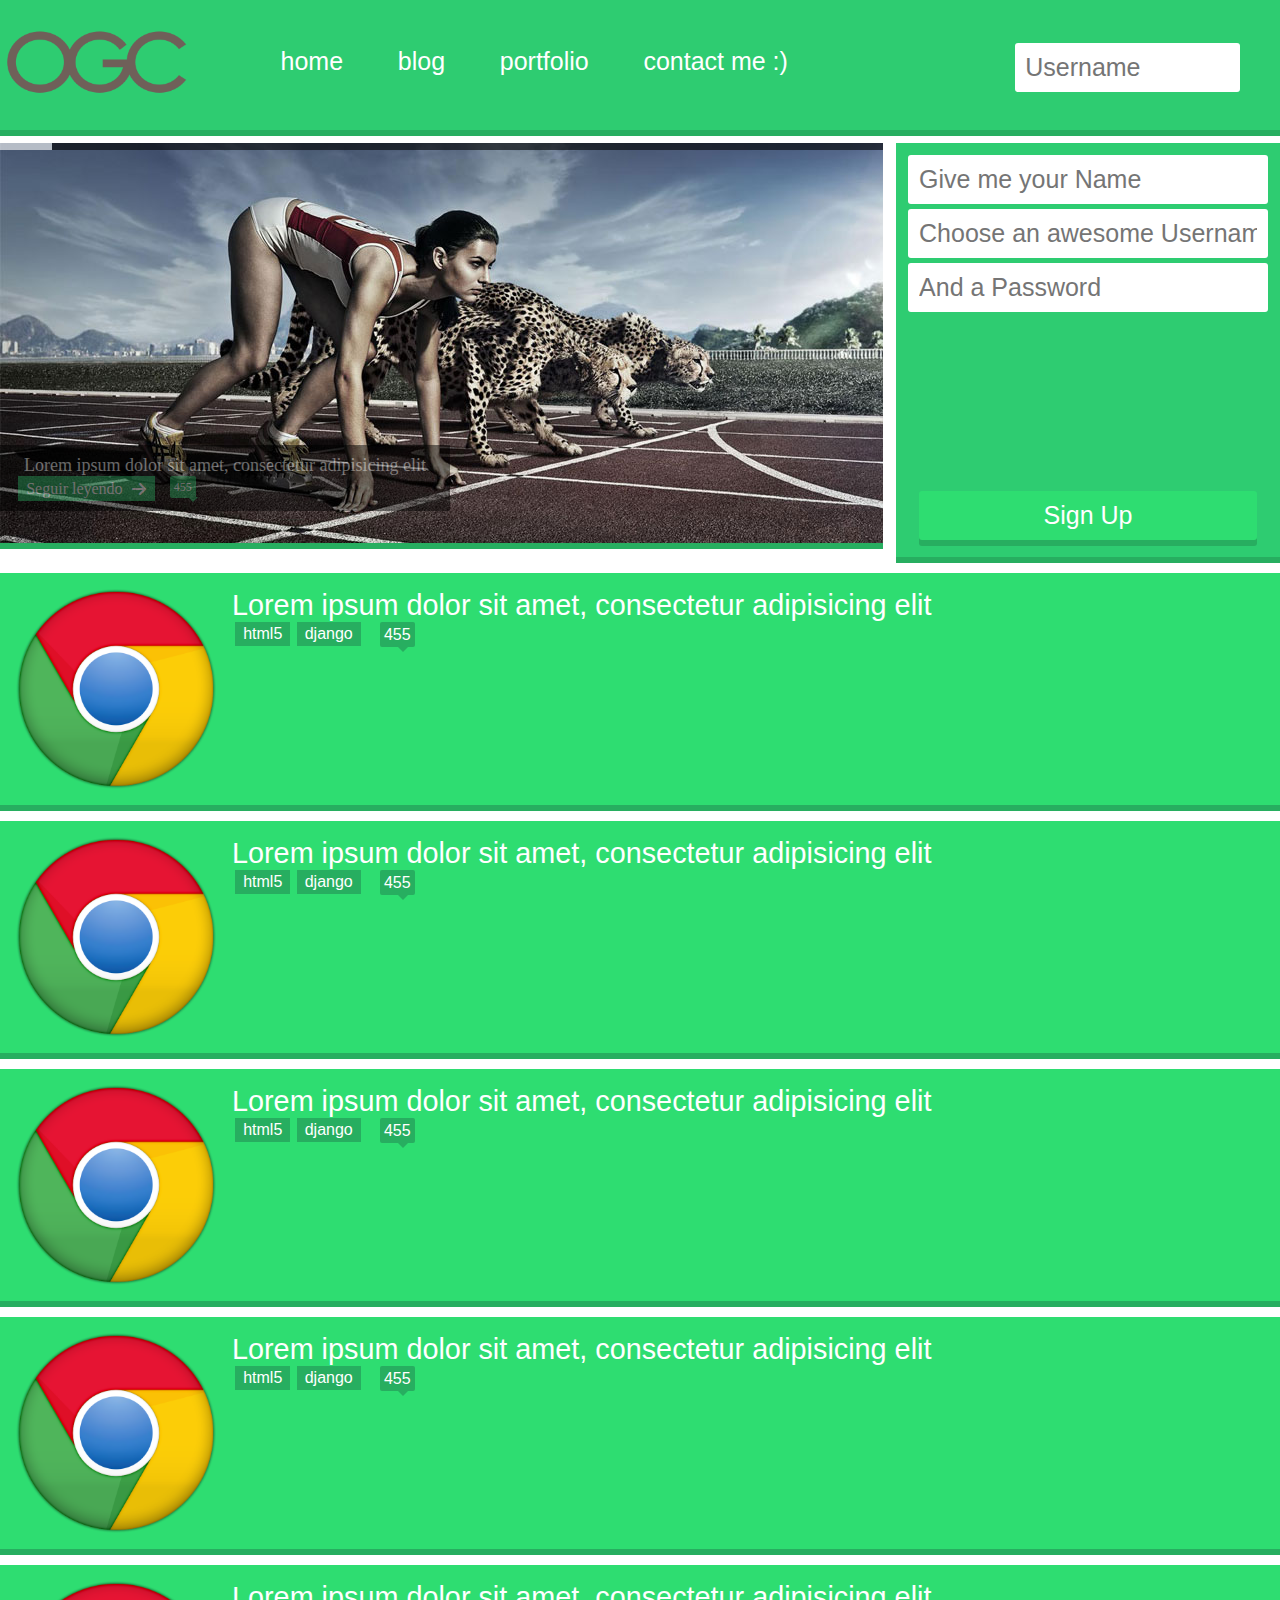
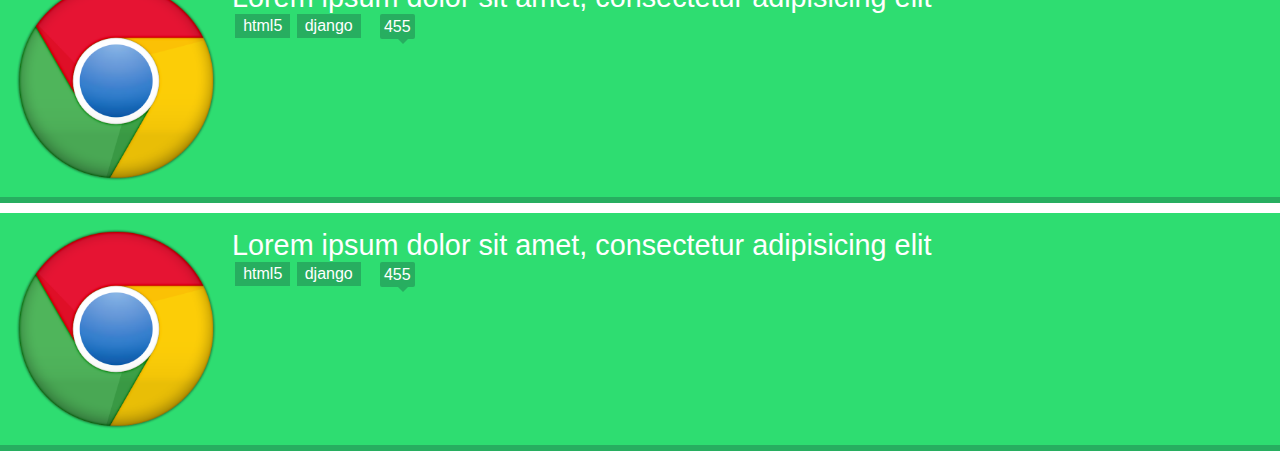
==== index.html @ 575d7acd "adasd" ====
<!doctype html>
<html lang="en">
<head>
	<meta charset="UTF-8">
	<title>Home</title>
	<link rel="shortcut icon" href="img/favicon.ico" type="image/x-icon" />
	<script src="prefixfree.min.js"></script>
	<link rel="stylesheet" href="normalize.css">
	<link rel="stylesheet" href="estilos.css">
	
	<script src="js/modernizr.custom.js"></script>
	<meta http-equiv="X-UA-Compatible" content="IE=edge,chrome=1">
		<link rel="stylesheet" href="css/iview.css" />
		<link rel="stylesheet" href="css/skin 4/style.css" />
		<script src="js/jquery-1.7.1.min.js"></script>
		<script src="//ajax.googleapis.com/ajax/libs/jquery/1.10.2/jquery.min.js"></script>
		<script type="text/javascript" src="js/raphael-min.js"></script>
		<script type="text/javascript" src="js/jquery.easing.js"></script>
		<script src="js/iview.js"></script>
		<link rel="stylesheet" href="responsive nav/responsive-nav.css">
    <script src="responsive nav/responsive-nav.js"></script>
    <script src="js/codigo.js"></script>
</head>
<body>
	<header>
		<figure>
			<img src="logo.png" alt="">
		</figure>
		<div id="navegacion">
			<nav class="nav-collapse">
				<ul>
					<li><a href="#" title="home">home</a></li>
					<li><a href="#"title="blog">blog</a></li>
					<li><a href="portfolio.html" title="portfolio">portfolio</a></li>
					<li><a href="#" title="contact">contact me :)</a></li>
				</ul>
			</nav>
			<input type="text" placeholder="Username">
		</div>
	</header>
	<section id="slideshow_and_signup">
		<aside id="slideshow_container">
			<section id="slide">
							<!--Una de las "imágenes" del slideshow ( En realidad es más que sólo una imagen ) -->
							<div id="iview">

								<!--data-iview:image : La imagen principal; data-iview:transition : Tipo de transición[Lista por la Línea 400] (Si no pones ninguna usará una aleatoria);data-iview:pausetime: Tiempo de espera ( Sólo para esta imagen )[La única obligatoria es la primera]-->
								<div data-iview:image="photos/photo11.jpg" data-iview:transition="fade" data-iview:pausetime="5000">
									<!--La información de la imagen (caption)[Class:explicando que es un caption;data-x:Posición en x de izq a der;data-y:Posición en y de arriba a abajo;data-transition:Tipo de transición de los datos del caption(línea  596 de iview.js)]-->
									<div class="iview-caption" data-x="0" data-y="302" data-transition="fade">
										<!--Aquí va el artículo ( Éste es un poco más resumido que los que siguen, más adelante lo explico) -->
										<article class="item_imagen">
											<h2 class="titulo_item_imagen">
												<a href="articulo.html">Lorem ipsum dolor sit amet, consectetur adipisicing elit</a>
											</h2>
											<p class="datos_item">
												<a class="tag_item" href="html5.html">Seguir leyendo</a>
												<a class="comentarios_item" href="#">455</a>
											</p>
										</article>
									</div>
								</div>
								<!--Otra nueva ""diapositiva""-->
								<div data-iview:image="photos/photo12.jpg" data-iview:transition="fade">
									<div class="iview-caption caption2" data-x="0" data-y="302" data-transition="fade">
										<article class="item_imagen">
											<h2 class="titulo_item_imagen">
												<a href="articulo.html">Lorem ipsum dolor sit amet, consectetur adipisicing elit</a>
											</h2>
											<p class="datos_item">
												<a class="tag_item" href="html5.html">Seguir leyendo</a>
												<a class="comentarios_item" href="#">455</a>
											</p>
										</article>
									</div>
								</div>
								<div data-iview:image="photos/photo13.jpg" data-iview:transition="fade">
									<div class="iview-caption caption3" data-x="0" data-y="302" data-transition="fade">
										<article class="item_imagen">
											<h2 class="titulo_item_imagen">
												<a href="articulo.html">Lorem ipsum dolor sit amet, consectetur adipisicing elit</a>
											</h2>
											<p class="datos_item">
												<a class="tag_item" href="html5.html">Seguir leyendo</a>
												<a class="comentarios_item" href="#">455</a>
											</p>
										</article>
									</div>
								</div>
								<div  data-iview:image="photos/photo14.jpg" data-iview:transition="fade">
									<div class="iview-caption caption4" data-x="0" data-y="302" data-transition="fade">
										<article class="item_imagen">
											<h2 class="titulo_item_imagen">
												<a href="articulo.html">Lorem ipsum dolor sit amet, consectetur adipisicing elit</a>
											</h2>
											<p class="datos_item">
												<a class="tag_item" href="html5.html">Seguir leyendo</a>
												<a class="comentarios_item" href="#">455</a>
											</p>
										</article>
									</div>
								</div>
							</div>
						<!--Fin del slideshow. :)-->
						</section>
				</aside>
				<aside id="registro">
					<input type="text" placeholder="Give me your Name" title="name">
					<input type="text" placeholder="Choose an awesome Username" title="username">
					<input type="password" placeholder="And a Password" title="password">
					<button class="button" title="Sign up...Seriously, nothing else :)">Sign Up</button>
				</aside>
	</section>
	<section id="container">
		<article class="item">
			<figure class="imagen_item">
				<img src="chrome.png" />
			</figure>
			<h2 class="titulo_item">
				<a href="articulo.html">Lorem ipsum dolor sit amet, consectetur adipisicing elit</a>
			</h2>
			<p class="datos_item">
				<a class="tag_item" href="html5.html">html5</a>
				<a class="tag_item" href="django.html">django</a>
				<a class="comentarios_item" href="#">455</a>
			</p>
		</article>
		<article class="item">
			<figure class="imagen_item">
				<img src="chrome.png" />
			</figure>
			<h2 class="titulo_item">
				<a href="articulo.html">Lorem ipsum dolor sit amet, consectetur adipisicing elit</a>
			</h2>
			<p class="datos_item">
				<a class="tag_item" href="html5.html">html5</a>
				<a class="tag_item" href="django.html">django</a>
				<a class="comentarios_item" href="#">455</a>
			</p>
		</article>
		<article class="item">
			<figure class="imagen_item">
				<img src="chrome.png" />
			</figure>
			<h2 class="titulo_item">
				<a href="articulo.html">Lorem ipsum dolor sit amet, consectetur adipisicing elit</a>
			</h2>
			<p class="datos_item">
				<a class="tag_item" href="html5.html">html5</a>
				<a class="tag_item" href="django.html">django</a>
				<a class="comentarios_item" href="#">455</a>
			</p>
		</article>
		<article class="item">
			<figure class="imagen_item">
				<img src="chrome.png" />
			</figure>
			<h2 class="titulo_item">
				<a href="articulo.html">Lorem ipsum dolor sit amet, consectetur adipisicing elit</a>
			</h2>
			<p class="datos_item">
				<a class="tag_item" href="html5.html">html5</a>
				<a class="tag_item" href="django.html">django</a>
				<a class="comentarios_item" href="#">455</a>
			</p>
		</article>
		<article class="item">
			<figure class="imagen_item">
				<img src="chrome.png" />
			</figure>
			<h2 class="titulo_item">
				<a href="articulo.html">Lorem ipsum dolor sit amet, consectetur adipisicing elit</a>
			</h2>
			<p class="datos_item">
				<a class="tag_item" href="html5.html">html5</a>
				<a class="tag_item" href="django.html">django</a>
				<a class="comentarios_item" href="#">455</a>
			</p>
		</article>
		<article class="item">
			<figure class="imagen_item">
				<img src="chrome.png" />
			</figure>
			<h2 class="titulo_item">
				<a href="articulo.html">Lorem ipsum dolor sit amet, consectetur adipisicing elit</a>
			</h2>
			<p class="datos_item">
				<a class="tag_item" href="html5.html">html5</a>
				<a class="tag_item" href="django.html">django</a>
				<a class="comentarios_item" href="#">455</a>
			</p>
		</article>
	</section>
	<footer></footer>
	<!--Slideshow-->
	
		<!--Insertando un script de Javascript... En html ( Puede estar en el head o en el body )-->
		<script>
			/*Declarando algunas variables*/
			$(document).ready(function(){
				$('#iview').iView({
					/*Duración de cada imagen ( Milisegundos )*/
					pauseTime: 5000,
					/*Permitir pausar cuando se pasa el ratón sobre la imagen ( Hover )*/
					pauseOnHover: true,
					/*La opacidad de las flechas de dirección cuando el hover acabe*/
					directionNavHoverOpacity: 0,
					/*El tipo de barra de tiempo ( A mí sólo me funciona bar , pero también está 360bar, pie. No sé, busca por iview.js :))*/
					timer: "Bar",
					/*El espacio que ocupa la barra ésa ↑ */
					timerDiameter: "100%",
					/*El padding de la susodicha barra ( Espacio de más interno ) */
					timerPadding: 0,
					/*Grosor de la barra*/
					timerStroke: 7,
					/*Grosor del borde de la barra*/
					timerBarStroke: 0,
					/*Color de la barra*/
					timerColor: "#FFF",
					/*Posición de la barra...*/
					timerPosition: "top"
				
					/*Por el renglón 1538 de iview.js hay más opciones, pero sé cuidadoso*/
				});
			});
		/*Fin del Script*/
		</script>
		<script>
		  	var nav = responsiveNav(".nav-collapse",{ // Selector
			animate: true, // Boolean: Use CSS3 transitions, true or false
			transition: 300, // Integer: Speed of the transition, in milliseconds
			label: "", // String: Label for the navigation toggle
			insert: "before", // String: Insert the toggle before or after the navigation
			customToggle: "", // Selector: Specify the ID of a custom toggle
			openPos: "static", // String: Position of the opened nav, relative or static
			jsClass: "js", // String: 'JS enabled' class which is added to <html> el
			init: function(){}, // Function: Init callback
			open: function(){}, // Function: Open callback
			close: function(){} // Function: Close callback

			});
			
		</script>
</body>
</html>
---- estilos.css ----
@import url(
	http://fonts.googleapis.com/css?family=Droid+Sans:400,700
	);

@font-face {
	font-family: 'icomoon';
	src:url('fonts/icomoon.eot');
	src:url('fonts/icomoon.eot?#iefix') format('embedded-opentype'),
		url('fonts/icomoon.woff') format('woff'),
		url('fonts/icomoon.ttf') format('truetype'),
		url('fonts/icomoon.svg#icomoon') format('svg');
	font-weight: normal;
	font-style: normal;
}


a
{
	color: #2edd71;
	text-decoration: none;
}
body
{
	font-family: sans-serif;
}
header
{
	background-color:#2ecc71;
	margin-bottom: 6px;
	box-shadow:  0 6px 0  #27ae60;
	height: 130px;
}

header ul li,
header nav
{
	display: inline-block;
}
header ul li,
header ul a
{
	text-decoration: none;
	color: #fff;
	font-size: 25px;
}
header ul li
{
	padding: 3px 4%;
}
header nav
{
	text-decoration: none;
	color: #ccc;
	font-size: 20px;
	margin: 2.2em 0 0 0;
}
header input
{
	padding: 10px;
	float: right;
	border: none;
	border-radius: 3px;
	background-color: #fff;
	margin: 43px 40px 43px 3px;
	font-size: 25px;
}


#navegacion
{
	width: 80%;
	display: inline-block !important;
	float: right;
}
header figure
{
	width: 15%;
	display: inline-block;
	margin: 10px 0;
	float: left;
}
header figure img
{
	width: 100%;
	margin: 20px 0;
}

#slideshow_and_signup
{
	overflow: hidden;
	width: 100%;
}
#slideshow_container
{
	background-color: #2ecc71;
	box-shadow:  0 6px 0  #27ae60;
	display: inline-block;

	margin: 0.5em 0;
	width: 69%;
	float: left;
}
#registro
{
	background-color: #2ecc71;
	box-shadow:  0 6px 0  #27ae60;
	display: inline-block;
	float: right;
	height: 414px;
	margin: 0.5em 0;
	vertical-align: top;
	width: 30%;
	position: relative;
}
#registro input,
#registro button
{
	background-color: #fff;
	border-radius: 3px;
	border: none;
	display: block;
	font-size: 25px;
	margin:  0.2em auto;
	padding: 10px 3%;
	width: 88%;
}
#registro input:first-child
{
	margin-top: 3%;
}
#registro button
{
	background-color: #2edd71;
	box-shadow:  0 6px 0  #27ae60;
	color:#fff;
	position: absolute;
	bottom: 3%;
	left: 6%;
}
  
#registro button:active
{
  bottom: 2%;
  border-width: 0;
  outline: none;
  box-shadow: inset 0 0 4px rgba(0, 0, 0, 0.3), inset 0 2px 1px rgba(0, 0, 0, 0.4), 0 2px #2ecc71;
}
input:focus
{
	outline: none;
	box-shadow:  inset 0 -2px 0  #2ebb71;
}

button:focus
{
	outline:2px solid #2ebb71;
}
header nav ul li a:focus
{
	outline: none;
	box-shadow:  0 2px 0  #27ae60;
}
.item 
{
	background:#2edd71;
	/*El borde ( Sólo para abajo )*/
	box-shadow:  0 6px 0  #27ae60;
	/*El margen ( Sólo para abajo )*/
	margin-bottom:1em;
	/*El alto mínimo*/
	min-height:200px;
	padding: 1em;
}


/*Haciendo una caja tras el enlace a los comentarios*/
.datos_item .comentarios_item
{
	background:#27ae60;
	border-radius:2px; 
	color:white;
	margin:0 0 0 1em;
	padding:4px;
	position:relative;
	top: 4px;
	/*Eliminando toda decoración del texto*/
	text-decoration:none;
}
.item h2
{
	font-size: 1.8em;
}

/*Y agregando un triángulo abajo*/
.item .datos_item .comentarios_item:after
{
	border-left:5px solid transparent;
	border-right:5px solid transparent;
	border-top:5px solid #27ae60;
	content:"";
	left:18px;
	position:absolute;
	top:100%;
}
.item_imagen .datos_item .comentarios_item:after{
	border-left:5px solid transparent;
	border-right:5px solid transparent;
	border-top:5px solid #27ae60;
	content:"";
	left:18px;
	position:absolute;
	top:97%;
}
/*Características de las etiquetas*/
.datos_item .tag_item 
{
	background:#27ae60;

	color:white;
	float:left;
	font-size: 16px;
	margin:0 0.2em;
	padding:0.2em 0.5em;
	text-decoration:none;
}

/*El contenedor de la imagen del item*/
.imagen_item 
{
	float:left;
	margin:0 1em 0 0;
	width: 200px;
	height: 200px;
}


/*El enlace al artículo*/
.titulo_item a 
{
	color:#fff;
	text-decoration:none;
}
.titulo_item
{

	font-weight: normal;
}
.imagen_item 
{
	float:left;
	margin:0 1em 0 0;
}

/*La imagen del item*/
.imagen_item img 
{
	margin:0;
	width:200px;
}

.item_imagen
{
	text-shadow:none;
}

/*El título del itemito*/
.item_imagen .titulo_item_imagen 
{
	font-size:1.5em;
	padding:0 0.5em ;
}

/*Los links del itemito*/
.item_imagen .titulo_item_imagen a 
{
	color:#fff;
	text-decoration:none;
	font-weight: normal;
	
}
.item_imagen .tag_item
{
	position: relative;
}

.item_imagen .tag_item:after
{
	font-family: 'icomoon';
	content: " \e601";
	position: relative;
	top:0.1em;
}
#navegacion nav
{
	width: 60%;
}
#navegacion input
{
	width: 20%;
}
.item:first-child
{
	margin-top: 0.5em;
}
---- css/iview.css ----
/* The slider */
.iviewSlider {
	overflow: hidden;
}

/* The timer in the Slider */
#iview-timer {
	position: absolute;
	z-index: 100;
	top: 10;
	border-radius: 5px;
	cursor: pointer;
	margin-top: -10px;
}

#iview-timer div {
	border-radius: 3px;
}

/* The Preloader in the Slider */
#iview-preloader {
	position: absolute;
	z-index: 1000;
	border-radius: 3px;
	border: #000 1px solid;
	padding: 1px;
	width: 100px;
	height: 3px;
}
#iview-preloader div {
	float: left;
	border-radius: 2px;
	height: 3px;
	background: #000;
	width: 0px;
}

/* The strips and boxes in the Slider */
.iview-strip {
	display:block;
	position:absolute;
	z-index:5;
}
.iview-block {
	display:block;
	position:absolute;
	z-index:5;
}

/* Direction nav styles (e.g. Next & Prev) */
.iview-directionNav a {
	position:absolute;
	top:45%;
	z-index:9;
	cursor:pointer;
}
.iview-prevNav {
	left:0px;
}
.iview-nextNav {
	right:0px;
}

/* Control nav styles (e.g. 1,2,3...) */
.iview-controlNav {
	position:absolute;
	z-index:9;
}
.iview-controlNav a {
	z-index:9;
	cursor:pointer;
}
.iview-controlNav a.active {
	font-weight:bold;
}
.iview-controlNav .iview-items ul {
	list-style: none;
}
.iview-controlNav .iview-items ul li {
	display: inline;
	position: relative;
}
.iview-controlNav .iview-tooltip {
	position: absolute;
}

/* The captions in the Slider */
.iview-caption {
	position:absolute;
	z-index:4;
	overflow: hidden;
	cursor: default;
}

/* The video show in the Slider */
.iview-video-show {
	background: #000;
	position: absolute;
	width: 100%;
	height: 100%;
	z-index: 101;
}
.iview-video-show .iview-video-container {
	position: relative;
	width: 100%;
	height: 100%;
}
.iview-video-show .iview-video-container a.iview-video-close {
	position: absolute;
	right: 10px;
	top: 10px;
	background: #000;
	color: #FFF;
	height: 20px;
	width: 20px;
	text-align: center;
	line-height: 29px;
	font-size: 22px;
	font-weight: bold;
	overflow: hidden;
	border-radius: 15px;
}
.iview-video-show .iview-video-container a.iview-video-close:hover {
	background: #000;
}
---- css/skin 4/style.css ----
.container {
	display: block;
	margin: 0px auto;
}

#iview {
	display: block;
	max-width: 960px;
	min-width: 300px;
	background: #000;
	background: rgba(0, 0, 0, 0.7);
	position: relative;
	margin: 0 auto;
	overflow: hidden;
}

#iview .iviewSlider {
	display: block;
	width: 900px;
	height: 400px;
	overflow: hidden;
}


#iview div.iview-directionNav {
	position: absolute;
	top: 47%;
	left: 0px;
	z-index: 9;
	width: 100%;
}

#iview div.iview-directionNav a {
	display: block;
	cursor: pointer;
	position: absolute;
	width: 27px;
	height: 27px;
	background-image: url(../../img/bg_direction_nav_white.png);
	text-indent: -9999px;
	transition: left 0.3s ease-in-out;
	transition-property: left,right;
}

#iview div.iview-directionNav a.iview-nextNav {
	right: -27px;
	background-position: 27px 0px;
}

#iview div.iview-directionNav a.iview-prevNav {
	left: -27px;
	background-position: 0px 0px
}

#iview.iview-hover div.iview-directionNav a.iview-nextNav {
	right: 20px;
}

#iview.iview-hover div.iview-directionNav a.iview-prevNav {
	left: 20px;
}

.iview-caption {
	background: url('../../img/caption-bg.png');
	color: #FFF;
	border-radius: 0;
	padding: 10px 15px;
	font-family: Verdana;
	font-size: 12px;
	text-shadow: #000 1px 1px 0px;
	margin-bottom: 0;
}

.iview-caption.caption1 {
	text-shadow: none;
}

.iview-caption.caption2 {
	text-shadow: none;
}

.iview-caption.caption3 {
	text-shadow: none;
}

#iview-preloader {
	border: #666 1px solid;
	width: 150px
}

#iview-preloader div {
	background: #666;
}
#iview-timer {
	border-radius: 0;
}

#iview-timer div {
	border-radius: 0;
}
---- responsive nav/responsive-nav.css ----
.nav-toggle {
  -webkit-tap-highlight-color: rgba(0,0,0,0);
  -webkit-touch-callout: none;
  -webkit-user-select: none;
  -moz-user-select: none;
  -ms-user-select: none;
  -o-user-select: none;
  user-select: none;
}


@media screen and (min-width: 40em) {
  .js .nav-collapse {
    position: relative;
  }
  .js .nav-collapse.closed {
    max-height: none;
  }
  .js .nav-collapse.opened {
    max-height: none;
  }
  .nav-toggle {
    display: none;
  }
  header
    {
      height: 130px ;
    }

}
@media screen and (max-width: 40em) {
  header
  {
    transition: height 0.3s ease;
  }
    .nav-collapse
      {
        display: inline-block !important; 
        width: 100% !important;
        margin-top: 50px;
      }
    .nav-collapse ul {
        display: block;
        list-style: none;
        margin: 0;
        padding: 0;
        width: 100%;
    }

    .nav-collapse li {
        display: block;
        width: 100%;
    }
    .js .nav-collapse {
        clip: rect(0 0 0 0);
        display: block;
        max-height: 0;
        overflow: hidden;
        position: absolute;
        zoom: 1;
    }
    #navegacion
    {
      width: 100%;
    }
    #navegacion nav
    {
      width: 50%;
      text-align: left;
    }
    header figure
    {
      display: none;
    }
    #slideshow_container
    {
      display: none;
    }
    #registro
    {
      display: none;
    }
    #container .item figure
    {
      position: relative;
      width: 100%;
      height: 0;
      padding-bottom: 100%;
    }
    #container .item figure img
    {
      width: 100%;
    }
    .nav-toggle
    {
      float: left;
      position: absolute !important;
      top: 8px;
      left: 10%
    }
  
    .nav-toggle:after{
 
        font-family: 'icomoon';
       content: "\e600";
       font-size: 2em;
       color: #27ae60;
    }
    #navegacion input
    {
      width: 50%;
     margin: 0;
     right: 0;
     position: absolute;
    }
    header
    {
      height: 3.1em ;
    }
    header.abierto
{
height: 12em ;
}
header.cerrado
{
height: 3.1em ;
}

}
/* ------------------------------------------
  DEMO PAGE'S STYLES
--------------------------------------------- */
body, div,
h1, h2, h3, h4, h5, h6,
p, blockquote, pre, dl, dt, dd, ol, ul, li, hr,
fieldset, form, label, legend, th, td,
article, aside, figure, footer, header, hgroup, menu, nav, section,
summary, hgroup {
  margin: 0;
  padding: 0;
  border: 0;
}

a:active,
a:hover {
  outline: 0;
}

@-webkit-viewport { width: device-width; }
@-moz-viewport { width: device-width; }
@-ms-viewport { width: device-width; }
@-o-viewport { width: device-width; }
@viewport { width: device-width; }


.nav-collapse,
.nav-collapse * {
  -moz-box-sizing: border-box;
  -webkit-box-sizing: border-box;
  box-sizing: border-box;
}

.nav-collapse,
.nav-collapse ul {
  list-style: none;
  width: 100%;
  float: left;
}


@media screen and (min-width: 40em) {
  .nav-collapse ul ul a {
    display: none;
  }

}
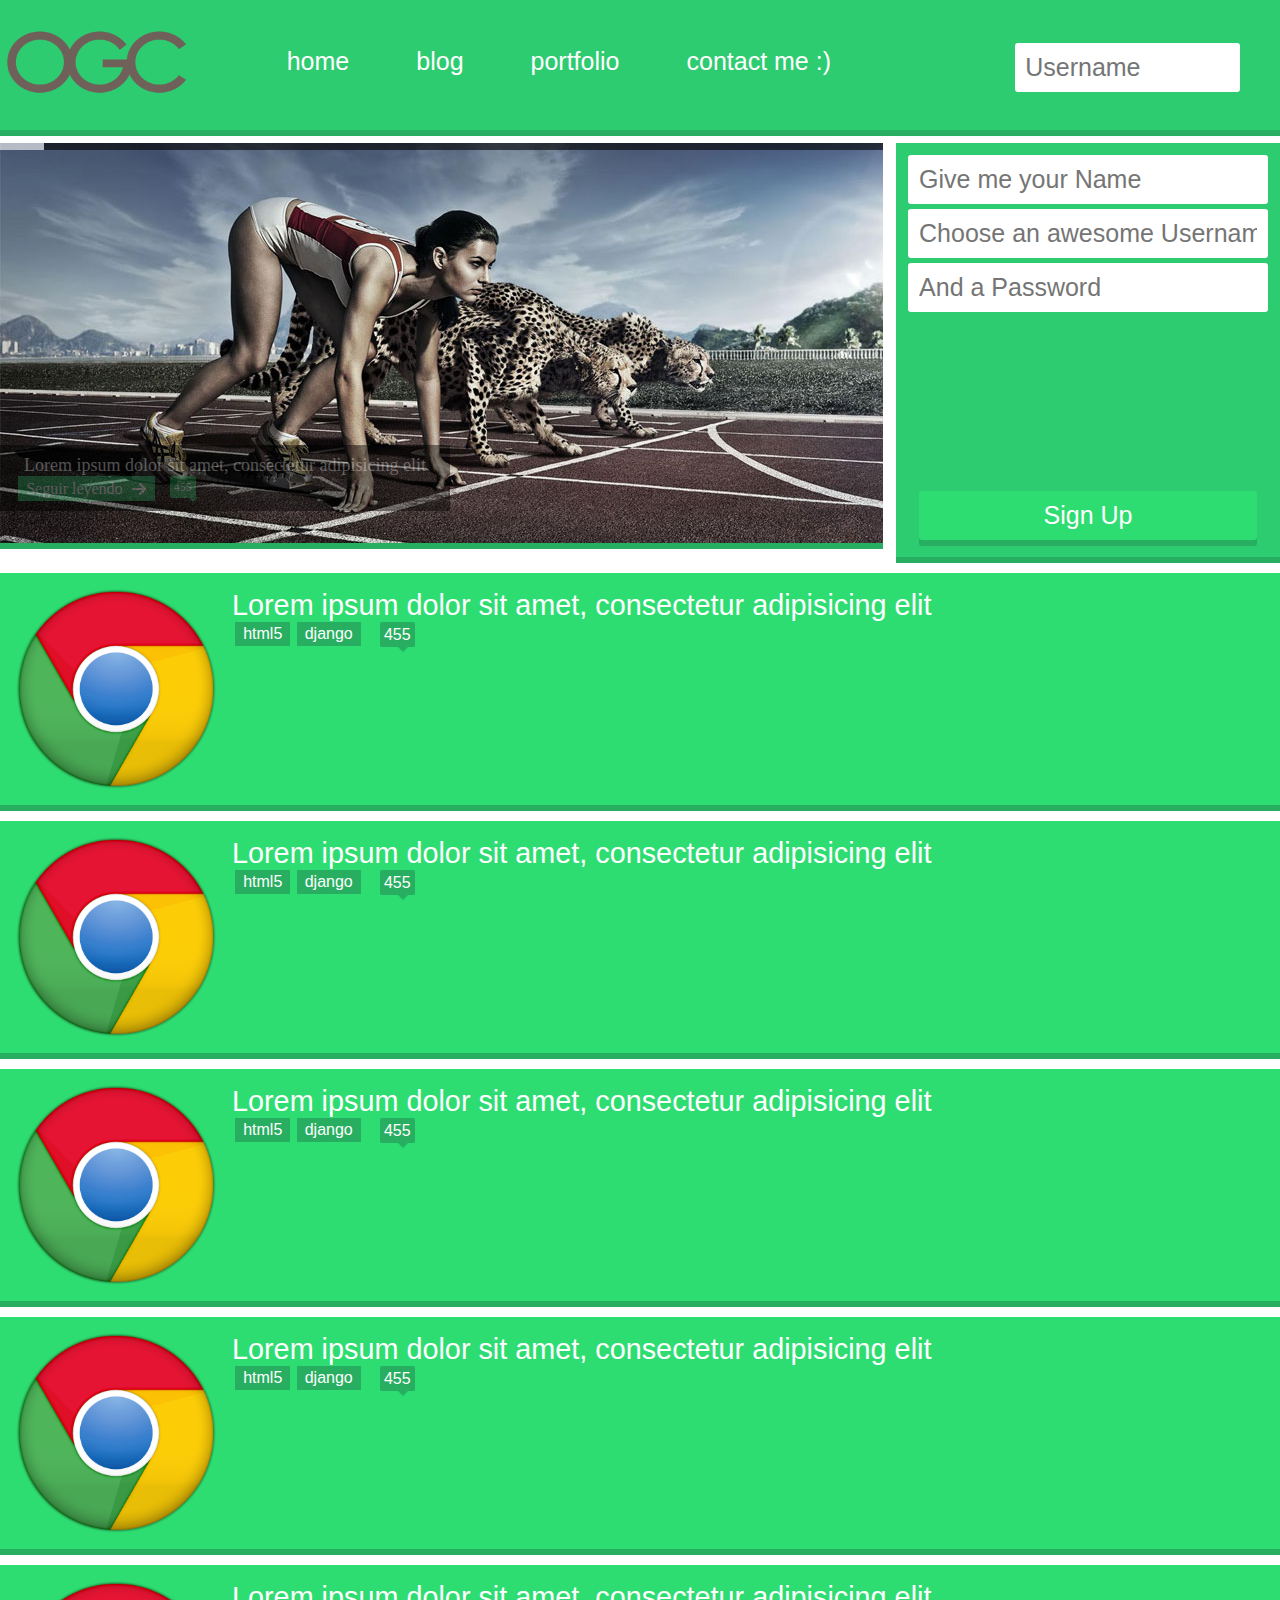
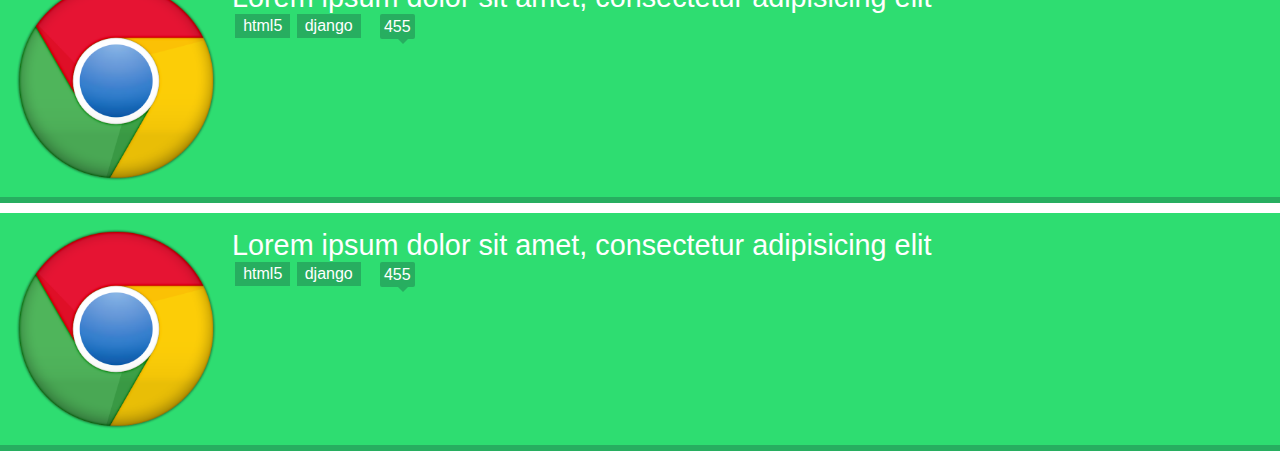
==== commit e0780bde: "..." ====
--- a/index.html
+++ b/index.html
@@ -29,10 +29,10 @@
 		<div id="navegacion">
 			<nav class="nav-collapse">
 				<ul>
-					<li><a href="#" title="home">home</a></li>
+					<li><a href="index.html" title="home">home</a></li>
 					<li><a href="#"title="blog">blog</a></li>
 					<li><a href="portfolio.html" title="portfolio">portfolio</a></li>
-					<li><a href="#" title="contact">contact me :)</a></li>
+					<li><a href="contact me.html" title="contact">contact me :)</a></li>
 				</ul>
 			</nav>
 			<input type="text" placeholder="Username">
--- a/estilos.css
+++ b/estilos.css
@@ -12,7 +12,26 @@
 	font-weight: normal;
 	font-style: normal;
 }
-
+@font-face {
+	font-family: 'icomoon2';
+	src:url('icons/fonts/icomoon.eot');
+	src:url('icons/fonts/icomoon.eot?#iefix') format('embedded-opentype'),
+		url('icons/fonts/icomoon.woff') format('woff'),
+		url('icons/fonts/icomoon.ttf') format('truetype'),
+		url('icons/fonts/icomoon.svg#icomoon') format('svg');
+	font-weight: normal;
+	font-style: normal;
+}
+@font-face {
+	font-family: 'icomoon3';
+	src:url('masiconos/fonts/icomoon.eot');
+	src:url('masiconos/fonts/icomoon.eot?#iefix') format('embedded-opentype'),
+		url('masiconos/fonts/icomoon.ttf') format('truetype'),
+		url('masiconos/fonts/icomoon.woff') format('woff'),
+		url('masiconos/fonts/icomoon.svg#icomoon') format('svg');
+	font-weight: normal;
+	font-style: normal;
+}
 
 a
 {
@@ -30,7 +49,10 @@
 	box-shadow:  0 6px 0  #27ae60;
 	height: 130px;
 }
-
+form #email
+{
+	display: none;
+}
 header ul li,
 header nav
 {
@@ -53,6 +75,26 @@
 	color: #ccc;
 	font-size: 20px;
 	margin: 2.2em 0 0 0;
+}
+form input,
+form textarea
+{
+	padding: 13px;
+	display: block;
+	border: none;
+	border-radius: 3px;
+	background-color: #fff;
+	margin: 0.8em auto 0 auto;
+	font-size: 25px;
+	text-align: center;
+	width: 12em;
+}
+#form_container
+{
+	background-color:#2ecc71;
+	margin:1em 0 6px 0;
+	box-shadow:  0 6px 0  #27ae60;
+	padding-bottom:  6px;
 }
 header input
 {
@@ -63,6 +105,26 @@
 	background-color: #fff;
 	margin: 43px 40px 43px 3px;
 	font-size: 25px;
+}
+
+
+#titulo
+{
+	text-align: center;
+	display: inline-block;
+	width: 100%;
+	margin: 1em 0 0 0;
+	color: #fff;
+	font-weight: normal;
+	font-size: 30px;
+}
+form textarea
+{
+	width: 100% !important;
+	height: 9em;
+	margin-right: 0 !important;
+	margin-left:  0 !important;
+	padding: 20px 0 13px 0;
 }
 
 
@@ -145,7 +207,8 @@
   outline: none;
   box-shadow: inset 0 0 4px rgba(0, 0, 0, 0.3), inset 0 2px 1px rgba(0, 0, 0, 0.4), 0 2px #2ecc71;
 }
-input:focus
+input:focus,
+form textarea:focus
 {
 	outline: none;
 	box-shadow:  inset 0 -2px 0  #2ebb71;
@@ -186,6 +249,10 @@
 	/*Eliminando toda decoración del texto*/
 	text-decoration:none;
 }
+#text_area
+{
+	position: static;
+}
 .item h2
 {
 	font-size: 1.8em;
@@ -244,6 +311,67 @@
 {
 
 	font-weight: normal;
+
+}
+#text_area
+{
+	position: relative;
+}
+#name:before
+{
+	font-family: "icomoon2";
+	content: " \e601"
+}
+#name
+{
+	z-index: 9999;
+}
+#img_up
+{
+	width: 25px;
+	height: 25px;
+
+	position: absolute;
+	top: 1px;
+	right: 25px;
+}
+#draw
+{
+	width: 25px;
+	height: 25px;
+
+	position: absolute;
+	top: 4px;
+	right: 55px;
+}
+#img_up:after
+{
+	font-family: "icomoon2";
+	content: " \e600";	
+	font-size:25px;
+	color: #ccc;
+}
+
+#draw:after
+{
+	font-family: "icomoon3";
+	content: " \e618";	
+	font-size:20px;
+	color: #ccc;
+}
+.img_input_hidden
+{
+    display: block;
+    visibility: hidden;
+    width: 0;
+    height: 0;
+}
+.md-trigger
+{
+    display: block;
+    visibility: hidden;
+    width: 0;
+    height: 0;
 }
 .imagen_item 
 {
@@ -301,4 +429,61 @@
 .item:first-child
 {
 	margin-top: 0.5em;
-}+}
+.wPaint-menu-icon-name-undo:after
+{
+	font-family: "icomoon3";
+	content: " \e602";	
+	font-size:16px;
+	color: #fff;
+	position: absolute;
+	top: 15px;
+	color: 
+	left: 6px;
+	font-weight: bold;
+}
+.wPaint-menu-icon-name-redo:after
+{
+	font-family: "icomoon3";
+	content: " \e603";	
+	font-size:16px;
+	color: #fff;
+	position: absolute;
+	top: 15px;
+	left: 6px;
+	font-weight: bold;
+}
+.wPaint-menu-icon-name-clear:after
+{
+	font-family: "icomoon3";
+	content: " \e628";	
+	font-size:25px;
+	color: #fff;
+	position: absolute;
+	top: 15px;
+	left: 2px;
+}
+.wPaint-menu-icon-name-rectangle:after
+{
+	font-family: "icomoon3";
+	content: " \e625";	
+	font-size:18px;
+	color: #fff;
+	position: absolute;
+	top: 12px;
+	left: 5px;
+	font-weight: bold;
+}
+#wPaint
+{
+	background-color: #fff !important
+}
+
+#image-list {
+	list-style:none;
+	margin:0;
+	padding:0;
+}
+#image-list img {
+	width: 100%;
+}
--- a/responsive nav/responsive-nav.css
+++ b/responsive nav/responsive-nav.css
@@ -8,7 +8,16 @@
   user-select: none;
 }
 
-
+@media screen and (max-width: 350px){
+  form input
+  {
+    width: 100%;
+    padding-left:0;
+    padding-right:0;  
+  }
+
+}
+}
 @media screen and (min-width: 40em) {
   .js .nav-collapse {
     position: relative;
@@ -87,9 +96,17 @@
       height: 0;
       padding-bottom: 100%;
     }
+    .titulo_item
+    {
+      text-align: center;
+    }
     #container .item figure img
     {
       width: 100%;
+    }
+    .datos_item
+    {
+      display: none;
     }
     .nav-toggle
     {
@@ -103,7 +120,7 @@
  
         font-family: 'icomoon';
        content: "\e600";
-       font-size: 2em;
+       font-size: 32px;
        color: #27ae60;
     }
     #navegacion input
@@ -115,15 +132,15 @@
     }
     header
     {
-      height: 3.1em ;
+      height: 49px ;
     }
     header.abierto
 {
-height: 12em ;
+height: 192px ;
 }
 header.cerrado
 {
-height: 3.1em ;
+height: 49px  ;
 }
 
 }
@@ -175,3 +192,23 @@
 
 }
 
+@media screen and (max-width: 726px) {
+  @media screen and (min-width: 40em) {
+  #navegacion nav
+  {
+    width: 40%;
+  }
+  #navegacion input
+  {
+    width: 35% ;
+  }
+  header
+  {
+    height: 180px;
+  }
+  form #mensaje
+  {
+    height: 7em;
+  }
+}
+}